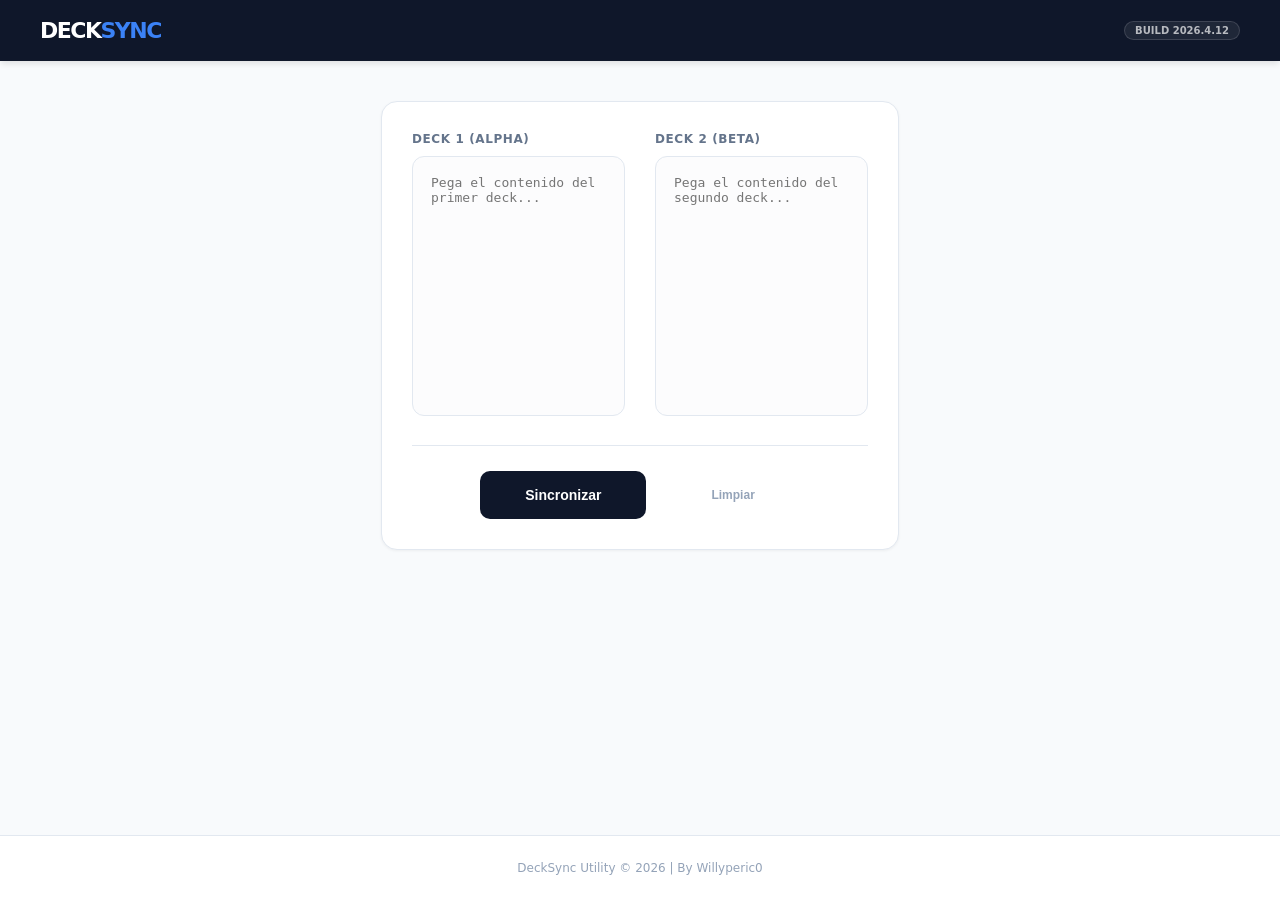
==== index.html @ 8f73dafd "Rename Index.html to index.html" ====
<!DOCTYPE html>
<html lang="es">
<head>
    <meta charset="UTF-8">
    <title>DeckSync | TCG Management Tool</title>
    <style>
        :root {
            --primary: #0f172a;
            --accent: #3b82f6;
            --shared: #10b981;
            --deck-a: #6366f1;
            --deck-b: #f59e0b;
            --bg: #f8fafc;
            --border: #e2e8f0;
        }
        
        body { font-family: 'Inter', system-ui, sans-serif; background: var(--bg); color: #1e293b; margin: 0; display: flex; flex-direction: column; min-height: 100vh; }
        
        /* Header Técnico */
        header { background: var(--primary); color: white; padding: 18px 40px; display: flex; justify-content: space-between; align-items: center; box-shadow: 0 4px 6px -1px rgba(0,0,0,0.1); z-index: 10; }
        .logo { font-size: 22px; font-weight: 900; letter-spacing: -1.5px; text-transform: uppercase; }
        .logo span { color: var(--accent); }
        .version { font-size: 10px; font-weight: 700; opacity: 0.7; background: rgba(255,255,255,0.1); padding: 3px 10px; border-radius: 20px; border: 1px solid rgba(255,255,255,0.2); }

        .container { max-width: 1200px; margin: 40px auto; flex: 1; padding: 0 20px; }
        
        /* Área de Entrada */
        .input-card { background: white; padding: 30px; border-radius: 16px; border: 1px solid var(--border); box-shadow: 0 1px 3px rgba(0,0,0,0.05); margin-bottom: 30px; }
        .input-grid { display: grid; grid-template-columns: 1fr 1fr; gap: 30px; }
        .input-group label { display: block; margin-bottom: 10px; font-weight: 700; font-size: 12px; text-transform: uppercase; color: #64748b; letter-spacing: 0.05em; }
        textarea { width: 100%; height: 260px; border: 1px solid var(--border); border-radius: 12px; padding: 18px; font-family: 'JetBrains Mono', 'Menlo', monospace; font-size: 13px; resize: none; box-sizing: border-box; background: #fcfcfd; transition: all 0.2s; }
        textarea:focus { outline: none; border-color: var(--accent); background: #fff; box-shadow: 0 0 0 4px rgba(59, 130, 246, 0.1); }
        
        .action-bar { text-align: center; padding-top: 25px; border-top: 1px solid var(--border); margin-top: 25px; display: flex; align-items: center; justify-content: center; gap: 20px; }
        button { padding: 16px 45px; background: var(--primary); color: white; border: none; border-radius: 10px; font-weight: 700; font-size: 14px; cursor: pointer; transition: all 0.2s; }
        button:hover { background: #000; transform: translateY(-1px); box-shadow: 0 4px 12px rgba(0,0,0,0.15); }
        .btn-clear { background: transparent; color: #94a3b8; font-size: 12px; font-weight: 600; text-decoration: none; cursor: pointer; border: none; }
        .btn-clear:hover { color: #ef4444; }

        /* Resumen de Procesamiento */
        .sync-info { display: none; align-items: center; justify-content: center; gap: 10px; margin-bottom: 20px; background: var(--primary); color: white; padding: 12px; border-radius: 10px; font-size: 13px; font-weight: 600; }
        .sync-info b { color: var(--accent); font-size: 16px; }

        /* Resultados Encuadrados */
        .output-grid { display: none; grid-template-columns: 1fr 1fr 1fr; gap: 24px; align-items: stretch; }
        .card-column { background: white; border-radius: 16px; border: 1px solid var(--border); display: flex; flex-direction: column; overflow: hidden; }
        .column-header { padding: 20px; border-bottom: 1px solid #f1f5f9; }
        .column-header h3 { font-size: 11px; font-weight: 900; text-transform: uppercase; margin: 0; letter-spacing: 0.1em; color: #475569; }
        .column-total { font-size: 10px; font-weight: 700; color: #94a3b8; margin-top: 4px; }
        
        .list-body { padding: 20px; flex: 1; min-height: 400px; /* Altura mínima para armonía visual */ }
        .deck-item { display: grid; grid-template-columns: 35px 1fr; align-items: center; gap: 12px; margin-bottom: 10px; font-size: 13px; line-height: 1.4; border-bottom: 1px solid #f8fafc; padding-bottom: 8px; }
        .qty { font-weight: 800; color: var(--primary); background: #f1f5f9; height: 28px; width: 28px; display: flex; align-items: center; justify-content: center; border-radius: 6px; font-size: 12px; }
        .card-name { font-weight: 500; }
        
        .col-a { border-top: 5px solid var(--deck-a); }
        .col-shared { border-top: 5px solid var(--shared); }
        .col-b { border-top: 5px solid var(--deck-b); }

        /* Footer */
        footer { background: white; border-top: 1px solid var(--border); padding: 25px 40px; color: #94a3b8; font-size: 12px; text-align: center; }
    </style>
</head>
<body>

<header>
    <div class="logo">DECK<span>SYNC</span></div>
    <div class="version">BUILD 2026.4.12</div>
</header>

<div class="container">
    <div class="input-card">
        <div class="input-grid">
            <div class="input-group">
                <label>Deck 1 (Alpha)</label>
                <textarea id="d1" placeholder="Pega el contenido del primer deck..."></textarea>
            </div>
            <div class="input-group">
                <label>Deck 2 (Beta)</label>
                <textarea id="d2" placeholder="Pega el contenido del segundo deck..."></textarea>
            </div>
        </div>

        <div class="action-bar">
            <button onclick="sync()">Sincronizar</button>
            <button class="btn-clear" onclick="window.location.reload()">Limpiar</button>
        </div>
    </div>

    <div id="sync-summary" class="sync-info">
        Mapeo de recursos completado. Total de componentes procesados: <b id="total-global">0</b>
    </div>

    <div class="output-grid" id="res">
        <div class="card-column col-a">
            <div class="column-header">
                <h3>Exclusivos Alpha</h3>
                <div class="column-total" id="t-a">TOTAL: 0</div>
            </div>
            <div class="list-body" id="out-a"></div>
        </div>

        <div class="card-column col-shared">
            <div class="column-header">
                <h3>Core Compartido</h3>
                <div class="column-total" id="t-shared">TOTAL: 0</div>
            </div>
            <div class="list-body" id="out-shared"></div>
        </div>

        <div class="card-column col-b">
            <div class="column-header">
                <h3>Exclusivos Beta</h3>
                <div class="column-total" id="t-b">TOTAL: 0</div>
            </div>
            <div class="list-body" id="out-b"></div>
        </div>
    </div>
</div>

<footer>
    DeckSync Utility &copy; 2026 | By Willyperic0
</footer>

<script>
    function parse(txt) {
        const dict = {};
        txt.split('\n').forEach(l => {
            const m = l.trim().match(/^(\d+)\s+(.+)$/);
            if (m) {
                const q = parseInt(m[1]), n = m[2].trim();
                dict[n] = (dict[n] || 0) + q;
            }
        });
        return dict;
    }

    function draw(id, tid, data) {
        const target = document.getElementById(id);
        const totalDisp = document.getElementById(tid);
        target.innerHTML = '';
        let count = 0;
        
        const keys = Object.keys(data).sort();
        if (keys.length === 0) {
            target.innerHTML = '<div style="color:#cbd5e1; font-size:12px; font-style:italic;">No hay componentes únicos</div>';
        } else {
            keys.forEach(k => {
                const div = document.createElement('div');
                div.className = 'deck-item';
                div.innerHTML = `<span class="qty">${data[k]}</span><span class="card-name">${k}</span>`;
                target.appendChild(div);
                count += data[k];
            });
        }
        totalDisp.innerText = `RECUENTO TOTAL: ${count}`;
        return count;
    }

    function sync() {
        const d1 = parse(document.getElementById('d1').value);
        const d2 = parse(document.getElementById('d2').value);

        const shared = {}, solo1 = {}, solo2 = {};
        const allKeys = new Set([...Object.keys(d1), ...Object.keys(d2)]);

        if (allKeys.size === 0) return;

        allKeys.forEach(k => {
            const q1 = d1[k] || 0, q2 = d2[k] || 0;
            const min = Math.min(q1, q2);
            if (min > 0) shared[k] = min;
            if (q1 > min) solo1[k] = q1 - min;
            if (q2 > min) solo2[k] = q2 - min;
        });

        document.getElementById('res').style.display = 'grid';
        document.getElementById('sync-summary').style.display = 'flex';
        
        const c1 = draw('out-a', 't-a', solo1);
        const cs = draw('out-shared', 't-shared', shared);
        const c2 = draw('out-b', 't-b', solo2);

        document.getElementById('total-global').innerText = c1 + cs + c2;
        
        document.getElementById('res').scrollIntoView({ behavior: 'smooth', block: 'start' });
    }
</script>

</body>
</html>
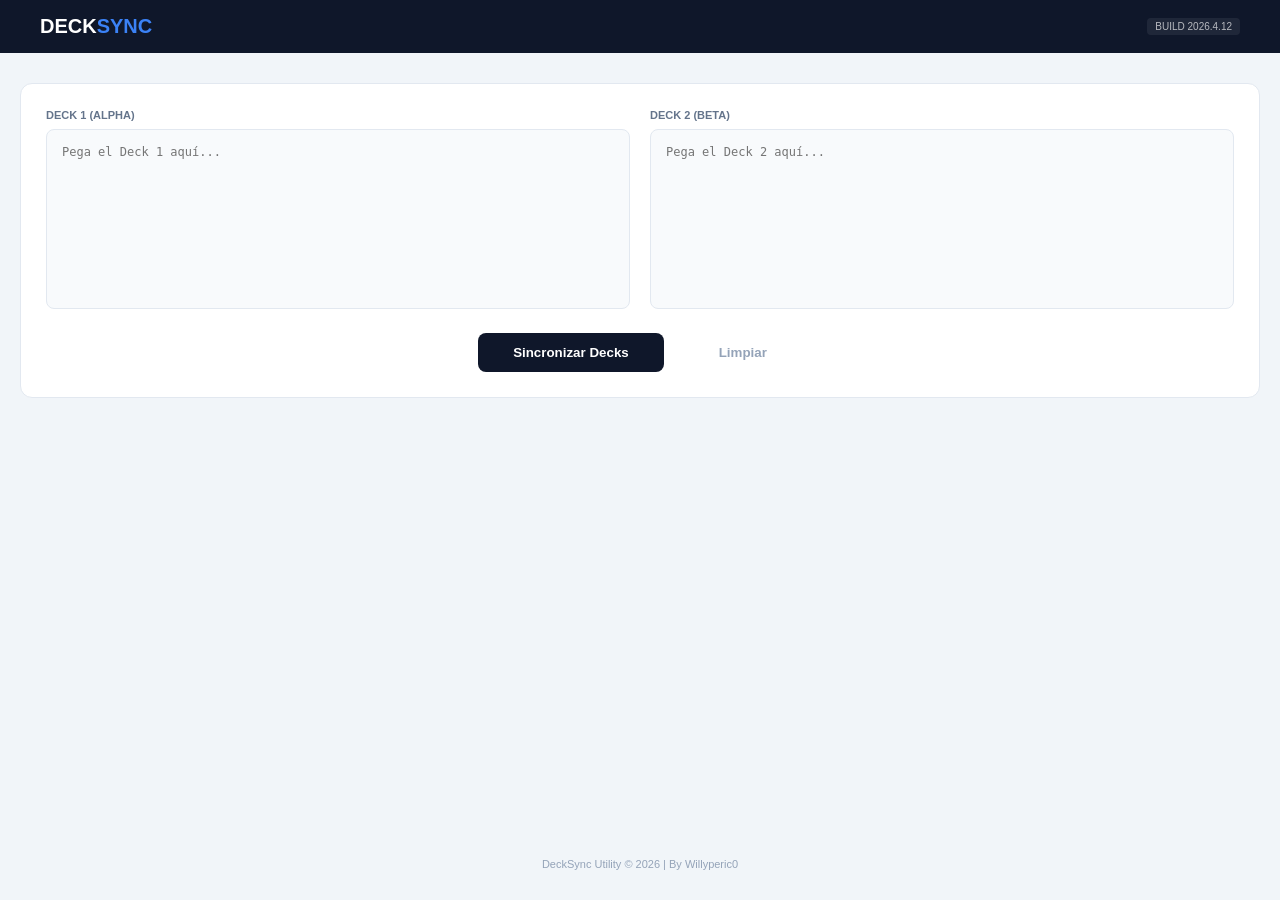
==== commit 633522ae: "Si funciona no lo toques" ====
--- a/index.html
+++ b/index.html
@@ -2,64 +2,9 @@
 <html lang="es">
 <head>
     <meta charset="UTF-8">
-    <title>DeckSync | TCG Management Tool</title>
-    <style>
-        :root {
-            --primary: #0f172a;
-            --accent: #3b82f6;
-            --shared: #10b981;
-            --deck-a: #6366f1;
-            --deck-b: #f59e0b;
-            --bg: #f8fafc;
-            --border: #e2e8f0;
-        }
-        
-        body { font-family: 'Inter', system-ui, sans-serif; background: var(--bg); color: #1e293b; margin: 0; display: flex; flex-direction: column; min-height: 100vh; }
-        
-        /* Header Técnico */
-        header { background: var(--primary); color: white; padding: 18px 40px; display: flex; justify-content: space-between; align-items: center; box-shadow: 0 4px 6px -1px rgba(0,0,0,0.1); z-index: 10; }
-        .logo { font-size: 22px; font-weight: 900; letter-spacing: -1.5px; text-transform: uppercase; }
-        .logo span { color: var(--accent); }
-        .version { font-size: 10px; font-weight: 700; opacity: 0.7; background: rgba(255,255,255,0.1); padding: 3px 10px; border-radius: 20px; border: 1px solid rgba(255,255,255,0.2); }
-
-        .container { max-width: 1200px; margin: 40px auto; flex: 1; padding: 0 20px; }
-        
-        /* Área de Entrada */
-        .input-card { background: white; padding: 30px; border-radius: 16px; border: 1px solid var(--border); box-shadow: 0 1px 3px rgba(0,0,0,0.05); margin-bottom: 30px; }
-        .input-grid { display: grid; grid-template-columns: 1fr 1fr; gap: 30px; }
-        .input-group label { display: block; margin-bottom: 10px; font-weight: 700; font-size: 12px; text-transform: uppercase; color: #64748b; letter-spacing: 0.05em; }
-        textarea { width: 100%; height: 260px; border: 1px solid var(--border); border-radius: 12px; padding: 18px; font-family: 'JetBrains Mono', 'Menlo', monospace; font-size: 13px; resize: none; box-sizing: border-box; background: #fcfcfd; transition: all 0.2s; }
-        textarea:focus { outline: none; border-color: var(--accent); background: #fff; box-shadow: 0 0 0 4px rgba(59, 130, 246, 0.1); }
-        
-        .action-bar { text-align: center; padding-top: 25px; border-top: 1px solid var(--border); margin-top: 25px; display: flex; align-items: center; justify-content: center; gap: 20px; }
-        button { padding: 16px 45px; background: var(--primary); color: white; border: none; border-radius: 10px; font-weight: 700; font-size: 14px; cursor: pointer; transition: all 0.2s; }
-        button:hover { background: #000; transform: translateY(-1px); box-shadow: 0 4px 12px rgba(0,0,0,0.15); }
-        .btn-clear { background: transparent; color: #94a3b8; font-size: 12px; font-weight: 600; text-decoration: none; cursor: pointer; border: none; }
-        .btn-clear:hover { color: #ef4444; }
-
-        /* Resumen de Procesamiento */
-        .sync-info { display: none; align-items: center; justify-content: center; gap: 10px; margin-bottom: 20px; background: var(--primary); color: white; padding: 12px; border-radius: 10px; font-size: 13px; font-weight: 600; }
-        .sync-info b { color: var(--accent); font-size: 16px; }
-
-        /* Resultados Encuadrados */
-        .output-grid { display: none; grid-template-columns: 1fr 1fr 1fr; gap: 24px; align-items: stretch; }
-        .card-column { background: white; border-radius: 16px; border: 1px solid var(--border); display: flex; flex-direction: column; overflow: hidden; }
-        .column-header { padding: 20px; border-bottom: 1px solid #f1f5f9; }
-        .column-header h3 { font-size: 11px; font-weight: 900; text-transform: uppercase; margin: 0; letter-spacing: 0.1em; color: #475569; }
-        .column-total { font-size: 10px; font-weight: 700; color: #94a3b8; margin-top: 4px; }
-        
-        .list-body { padding: 20px; flex: 1; min-height: 400px; /* Altura mínima para armonía visual */ }
-        .deck-item { display: grid; grid-template-columns: 35px 1fr; align-items: center; gap: 12px; margin-bottom: 10px; font-size: 13px; line-height: 1.4; border-bottom: 1px solid #f8fafc; padding-bottom: 8px; }
-        .qty { font-weight: 800; color: var(--primary); background: #f1f5f9; height: 28px; width: 28px; display: flex; align-items: center; justify-content: center; border-radius: 6px; font-size: 12px; }
-        .card-name { font-weight: 500; }
-        
-        .col-a { border-top: 5px solid var(--deck-a); }
-        .col-shared { border-top: 5px solid var(--shared); }
-        .col-b { border-top: 5px solid var(--deck-b); }
-
-        /* Footer */
-        footer { background: white; border-top: 1px solid var(--border); padding: 25px 40px; color: #94a3b8; font-size: 12px; text-align: center; }
-    </style>
+    <meta name="viewport" content="width=device-width, initial-scale=1.0">
+    <title>DeckSync | Visual TCG Tool</title>
+    <link rel="stylesheet" href="style.css">
 </head>
 <body>
 
@@ -68,124 +13,72 @@
     <div class="version">BUILD 2026.4.12</div>
 </header>
 
-<div class="container">
-    <div class="input-card">
-        <div class="input-grid">
-            <div class="input-group">
-                <label>Deck 1 (Alpha)</label>
-                <textarea id="d1" placeholder="Pega el contenido del primer deck..."></textarea>
+<main>
+    <div class="container">
+        <div class="input-card">
+            <div class="input-grid">
+                <div class="input-group">
+                    <label>Deck 1 (Alpha)</label>
+                    <textarea id="d1" placeholder="Pega el Deck 1 aquí..."></textarea>
+                </div>
+                <div class="input-group">
+                    <label>Deck 2 (Beta)</label>
+                    <textarea id="d2" placeholder="Pega el Deck 2 aquí..."></textarea>
+                </div>
             </div>
-            <div class="input-group">
-                <label>Deck 2 (Beta)</label>
-                <textarea id="d2" placeholder="Pega el contenido del segundo deck..."></textarea>
+
+            <div class="action-bar">
+                <button onclick="sync()">Sincronizar Decks</button>
+                <button class="btn-clear" onclick="window.location.reload()">Limpiar</button>
             </div>
         </div>
 
-        <div class="action-bar">
-            <button onclick="sync()">Sincronizar</button>
-            <button class="btn-clear" onclick="window.location.reload()">Limpiar</button>
+        <div id="sync-summary" class="sync-info">
+            <div class="summary-text">
+                Cartas totales: <b id="total-global">0</b>
+            </div>
+            <div class="view-switch">
+                <button id="btn-list" class="view-btn" onclick="setView('list')">
+                    <svg width="16" height="16" fill="currentColor" viewBox="0 0 16 16"><path d="M2.5 12a.5.5 0 0 1 .5-.5h10a.5.5 0 0 1 0 1H3a.5.5 0 0 1-.5-.5zm0-4a.5.5 0 0 1 .5-.5h10a.5.5 0 0 1 0 1H3a.5.5 0 0 1-.5-.5zm0-4a.5.5 0 0 1 .5-.5h10a.5.5 0 0 1 0 1H3a.5.5 0 0 1-.5-.5z"/></svg>
+                </button>
+                <button id="btn-grid" class="view-btn active" onclick="setView('grid')">
+                    <svg width="16" height="16" fill="currentColor" viewBox="0 0 16 16"><path d="M1 2.5A1.5 1.5 0 0 1 2.5 1h3A1.5 1.5 0 0 1 7 2.5v3A1.5 1.5 0 0 1 5.5 7h-3A1.5 1.5 0 0 1 1 5.5v-3zM2.5 2a.5.5 0 0 0-.5.5v3a.5.5 0 0 0 .5.5h3a.5.5 0 0 0 .5-.5v-3a.5.5 0 0 0-.5-.5h-3zm6.5.5A1.5 1.5 0 0 1 10.5 1h3A1.5 1.5 0 0 1 15 2.5v3A1.5 1.5 0 0 1 13.5 7h-3A1.5 1.5 0 0 1 9 5.5v-3zm1.5-.5a.5.5 0 0 0-.5.5v3a.5.5 0 0 0 .5.5h3a.5.5 0 0 0 .5-.5v-3a.5.5 0 0 0-.5-.5h-3zM1 10.5A1.5 1.5 0 0 1 2.5 9h3A1.5 1.5 0 0 1 7 10.5v3A1.5 1.5 0 0 1 5.5 15h-3A1.5 1.5 0 0 1 1 13.5v-3zm1.5-.5a.5.5 0 0 0-.5.5v3a.5.5 0 0 0 .5.5h3a.5.5 0 0 0 .5-.5v-3a.5.5 0 0 0-.5-.5h-3zm6.5.5A1.5 1.5 0 0 1 10.5 9h3a1.5 1.5 0 0 1 1.5 1.5v3a1.5 1.5 0 0 1-1.5 1.5h-3A1.5 1.5 0 0 1 9 13.5v-3zm1.5-.5a.5.5 0 0 0-.5.5v3a.5.5 0 0 0 .5.5h3a.5.5 0 0 0 .5-.5v-3a.5.5 0 0 0-.5-.5h-3z"/></svg>
+                </button>
+            </div>
+        </div>
+
+        <div class="output-grid" id="res">
+            <div class="card-column col-a">
+                <div class="column-header">
+                    <h3>Exclusivos Alpha</h3>
+                    <div class="column-total" id="t-a">TOTAL: 0</div>
+                </div>
+                <div id="out-a" class="card-display grid-mode"></div>
+            </div>
+
+            <div class="card-column col-shared">
+                <div class="column-header">
+                    <h3>Core Compartido</h3>
+                    <div class="column-total" id="t-shared">TOTAL: 0</div>
+                </div>
+                <div id="out-shared" class="card-display grid-mode"></div>
+            </div>
+
+            <div class="card-column col-b">
+                <div class="column-header">
+                    <h3>Exclusivos Beta</h3>
+                    <div class="column-total" id="t-b">TOTAL: 0</div>
+                </div>
+                <div id="out-b" class="card-display grid-mode"></div>
+            </div>
         </div>
     </div>
-
-    <div id="sync-summary" class="sync-info">
-        Mapeo de recursos completado. Total de componentes procesados: <b id="total-global">0</b>
-    </div>
-
-    <div class="output-grid" id="res">
-        <div class="card-column col-a">
-            <div class="column-header">
-                <h3>Exclusivos Alpha</h3>
-                <div class="column-total" id="t-a">TOTAL: 0</div>
-            </div>
-            <div class="list-body" id="out-a"></div>
-        </div>
-
-        <div class="card-column col-shared">
-            <div class="column-header">
-                <h3>Core Compartido</h3>
-                <div class="column-total" id="t-shared">TOTAL: 0</div>
-            </div>
-            <div class="list-body" id="out-shared"></div>
-        </div>
-
-        <div class="card-column col-b">
-            <div class="column-header">
-                <h3>Exclusivos Beta</h3>
-                <div class="column-total" id="t-b">TOTAL: 0</div>
-            </div>
-            <div class="list-body" id="out-b"></div>
-        </div>
-    </div>
-</div>
+</main>
 
 <footer>
-    DeckSync Utility &copy; 2026 | By Willyperic0
+    DeckSync Utility © 2026 | By Willyperic0
 </footer>
 
-<script>
-    function parse(txt) {
-        const dict = {};
-        txt.split('\n').forEach(l => {
-            const m = l.trim().match(/^(\d+)\s+(.+)$/);
-            if (m) {
-                const q = parseInt(m[1]), n = m[2].trim();
-                dict[n] = (dict[n] || 0) + q;
-            }
-        });
-        return dict;
-    }
-
-    function draw(id, tid, data) {
-        const target = document.getElementById(id);
-        const totalDisp = document.getElementById(tid);
-        target.innerHTML = '';
-        let count = 0;
-        
-        const keys = Object.keys(data).sort();
-        if (keys.length === 0) {
-            target.innerHTML = '<div style="color:#cbd5e1; font-size:12px; font-style:italic;">No hay componentes únicos</div>';
-        } else {
-            keys.forEach(k => {
-                const div = document.createElement('div');
-                div.className = 'deck-item';
-                div.innerHTML = `<span class="qty">${data[k]}</span><span class="card-name">${k}</span>`;
-                target.appendChild(div);
-                count += data[k];
-            });
-        }
-        totalDisp.innerText = `RECUENTO TOTAL: ${count}`;
-        return count;
-    }
-
-    function sync() {
-        const d1 = parse(document.getElementById('d1').value);
-        const d2 = parse(document.getElementById('d2').value);
-
-        const shared = {}, solo1 = {}, solo2 = {};
-        const allKeys = new Set([...Object.keys(d1), ...Object.keys(d2)]);
-
-        if (allKeys.size === 0) return;
-
-        allKeys.forEach(k => {
-            const q1 = d1[k] || 0, q2 = d2[k] || 0;
-            const min = Math.min(q1, q2);
-            if (min > 0) shared[k] = min;
-            if (q1 > min) solo1[k] = q1 - min;
-            if (q2 > min) solo2[k] = q2 - min;
-        });
-
-        document.getElementById('res').style.display = 'grid';
-        document.getElementById('sync-summary').style.display = 'flex';
-        
-        const c1 = draw('out-a', 't-a', solo1);
-        const cs = draw('out-shared', 't-shared', shared);
-        const c2 = draw('out-b', 't-b', solo2);
-
-        document.getElementById('total-global').innerText = c1 + cs + c2;
-        
-        document.getElementById('res').scrollIntoView({ behavior: 'smooth', block: 'start' });
-    }
-</script>
-
+<script src="script.js"></script>
 </body>
-</html>
+</html>
--- a/style.css
+++ b/style.css
@@ -0,0 +1,110 @@
+:root {
+    --primary: #0f172a;
+    --accent: #3b82f6;
+    --shared: #10b981;
+    --deck-a: #6366f1;
+    --deck-b: #f59e0b;
+    --bg: #f1f5f9;
+    --border: #e2e8f0;
+    --active-red: #be123c;
+}
+
+/* --- ESTRUCTURA PARA PIE DE PÁGINA SIEMPRE ABAJO --- */
+body { 
+    font-family: 'Inter', sans-serif; 
+    background: var(--bg); 
+    color: #1e293b; 
+    margin: 0; 
+    display: flex;
+    flex-direction: column;
+    min-height: 100vh; /* Obliga al body a ocupar toda la pantalla */
+}
+
+/* El elemento main crecerá para ocupar el espacio vacío, empujando al footer */
+main { 
+    flex: 1; 
+}
+
+/* --- COMPONENTES --- */
+header { 
+    background: var(--primary); 
+    color: white; 
+    padding: 15px 40px; 
+    display: flex; 
+    justify-content: space-between; 
+    align-items: center; 
+}
+
+.logo { font-size: 20px; font-weight: 900; text-transform: uppercase; }
+.logo span { color: var(--accent); }
+.version { font-size: 10px; opacity: 0.7; background: rgba(255,255,255,0.1); padding: 3px 8px; border-radius: 4px; }
+
+.container { max-width: 1400px; margin: 30px auto; padding: 0 20px; }
+
+/* Barra de Sincronización e Información */
+.sync-info { 
+    display: none; 
+    justify-content: space-between; 
+    align-items: center;
+    background: var(--primary); 
+    color: white; 
+    padding: 8px 15px; 
+    border-radius: 8px; 
+    margin-bottom: 20px;
+    font-size: 13px;
+}
+
+.summary-text { flex-grow: 1; text-align: center; margin-left: 60px; }
+
+/* Switch de Vista */
+.view-switch { display: flex; background: white; border-radius: 6px; overflow: hidden; height: 32px; }
+.view-btn { padding: 0 12px; border: none; background: transparent; cursor: pointer; color: #64748b; display: flex; align-items: center; transition: 0.2s; }
+.view-btn.active { background: var(--active-red); color: white; }
+
+/* Inputs */
+.input-card { background: white; padding: 25px; border-radius: 12px; border: 1px solid var(--border); margin-bottom: 25px; }
+.input-grid { display: grid; grid-template-columns: 1fr 1fr; gap: 20px; }
+.input-group label { display: block; font-size: 11px; font-weight: 800; color: #64748b; margin-bottom: 8px; text-transform: uppercase; }
+textarea { width: 100%; height: 180px; border: 1px solid var(--border); border-radius: 8px; padding: 15px; font-family: monospace; font-size: 12px; box-sizing: border-box; background: #f8fafc; resize: none; }
+
+.action-bar { margin-top: 20px; display: flex; justify-content: center; gap: 20px; }
+button:not(.view-btn) { padding: 12px 35px; background: var(--primary); color: white; border: none; border-radius: 8px; font-weight: 700; cursor: pointer; transition: opacity 0.2s; }
+button:not(.view-btn):hover { opacity: 0.9; }
+.btn-clear { background: transparent !important; color: #94a3b8 !important; }
+
+/* Resultados */
+.output-grid { display: none; grid-template-columns: 1fr 1fr 1fr; gap: 20px; }
+.card-column { background: white; border-radius: 12px; border: 1px solid var(--border); display: flex; flex-direction: column; overflow: hidden; }
+.column-header { padding: 15px; border-bottom: 1px solid #f1f5f9; text-align: center; }
+.column-header h3 { font-size: 11px; font-weight: 900; margin: 0; color: #64748b; text-transform: uppercase; }
+.column-total { font-size: 10px; font-weight: 700; color: #94a3b8; }
+
+/* MODO GRID */
+.card-display.grid-mode { 
+    display: grid; 
+    grid-template-columns: repeat(auto-fill, minmax(85px, 1fr)); 
+    gap: 12px; padding: 15px; 
+}
+.tcg-card { 
+    position: relative; aspect-ratio: 3/4; background-color: #f1f5f9; background-size: cover; border-radius: 6px; border: 1px solid var(--border); 
+}
+.card-label { position: absolute; width: 85%; top: 50%; left: 50%; transform: translate(-50%, -50%); text-align: center; font-size: 9px; color: #64748b; font-weight: 600; }
+.qty-badge { position: absolute; bottom: -5px; right: -5px; background: #ef4444; color: white; min-width: 20px; height: 20px; border-radius: 4px; font-size: 11px; font-weight: 900; display: flex; align-items: center; justify-content: center; border: 2px solid white; }
+
+/* MODO LISTA */
+.card-display.list-mode { display: flex; flex-direction: column; padding: 10px 0; }
+.deck-item { display: flex; align-items: center; padding: 8px 20px; border-bottom: 1px solid #f8fafc; font-size: 13px; }
+.deck-item .qty { font-weight: 900; color: var(--active-red); margin-right: 12px; min-width: 20px; }
+
+.col-a { border-top: 5px solid var(--deck-a); }
+.col-shared { border-top: 5px solid var(--shared); }
+.col-b { border-top: 5px solid var(--deck-b); }
+
+/* --- FOOTER CORREGIDO --- */
+footer { 
+    padding: 30px; 
+    text-align: center; 
+    color: #94a3b8; 
+    font-size: 11px;
+    margin-top: auto; /* Empuje final para asegurar la posición */
+}
